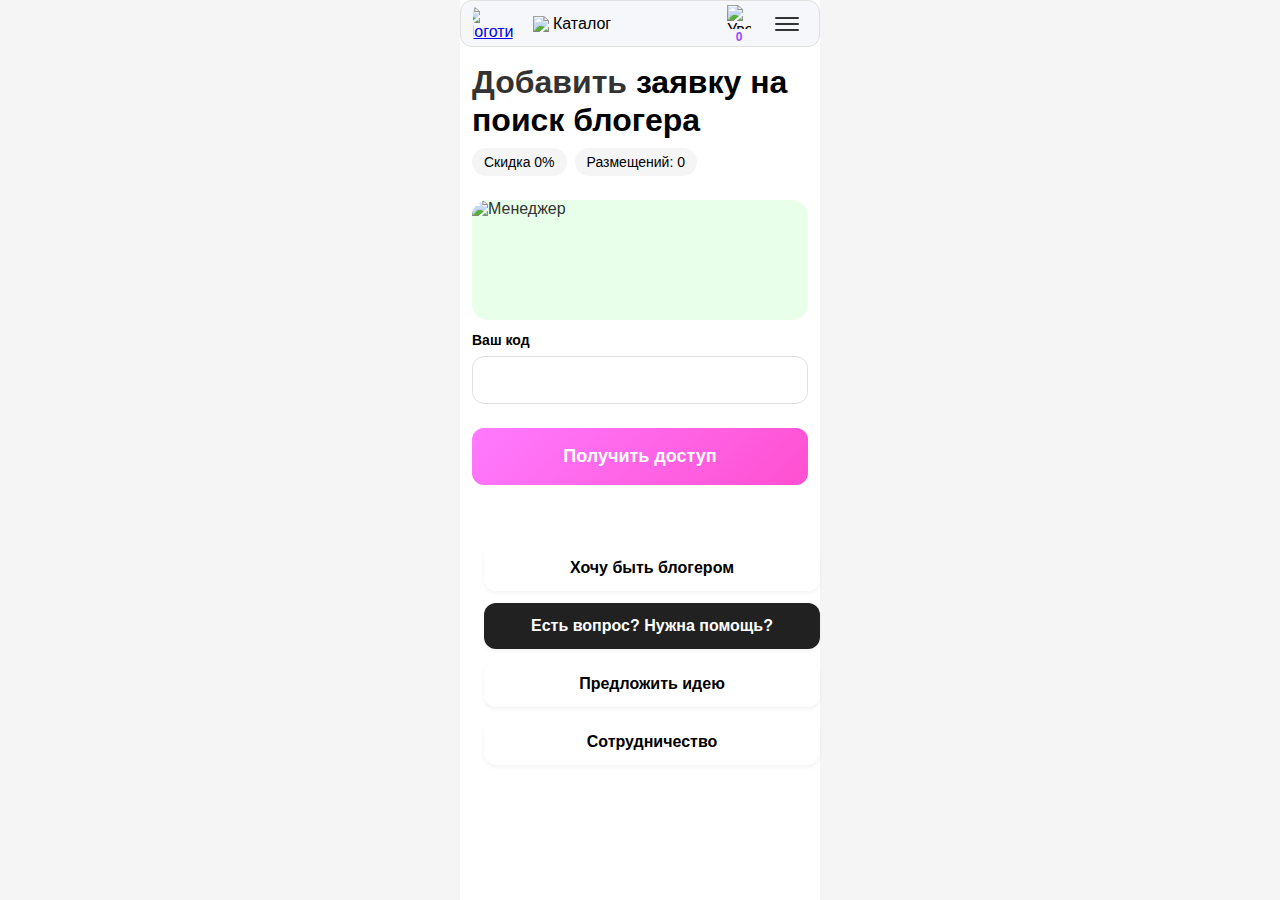
==== access.html @ f6ca553a "Add files via upload" ====
<!DOCTYPE html>
<html lang="ru">
<head>
    <meta charset="UTF-8">
    <meta name="viewport" content="width=device-width, initial-scale=1.0">
    <title>Получение кода доступа</title>
    <link rel="stylesheet" href="styles.css">
    <script src="https://telegram.org/js/telegram-web-app.js"></script>
</head>
<body>
    <div class="access-page">
        <!-- Верхняя панель -->
        <header class="header">
            <div class="logo-container">
                <div class="logo">
                    <a href="index.html">
                        <img src="assets/logo.png" alt="Логотип">
                    </a>
                </div>
                <div class="catalog-container">
                    <img src="assets/katalog.png" alt="Каталог" class="catalog-icon">
                    <span class="catalog-text">Каталог</span>
                </div>
            </div>
            <div class="header-actions">
                <button class="notification-btn">
                    <img src="assets/yved.png" alt="Уведомления">
                    <span class="notification-count">0</span>
                </button>
                <button class="menu-btn">
                    <div class="hamburger-menu">
                        <span></span>
                        <span></span>
                        <span></span>
                    </div>
                </button>
            </div>
        </header>

        <!-- Контент страницы -->
        <div class="access-content">
            <h1><span>Добавить</span> <span class="black-text">заявку на<br>поиск блогера</span></h1>
            <div class="stats">
                <span>Скидка 0%</span>
                <span>Размещений: 0</span>
            </div>

            <div class="manager-card">
                <img src="assets/men.png" alt="Менеджер" class="manager-photo">
                <a href="https://wikipedia.org" class="write-manager-btn">Написать менеджеру</a>
            </div>

            <div class="code-input-section">
                <label>Ваш код</label>
                <input type="text">
            </div>

            <button class="get-access-btn">Получить доступ</button>

            <div class="additional-links">
                <button class="blogger-btn">Хочу быть блогером</button>
                <button class="help-btn">Есть вопрос? Нужна помощь?</button>
                <button class="idea-btn">Предложить идею</button>
                <button class="cooperation-btn">Сотрудничество</button>
            </div>
        </div>
    </div>

    <script src="access.js"></script>
</body>
</html>
---- styles.css ----
:root {
    --primary-color: #9747FF;
    --secondary-color: #9747FF;
    --background-color: #F5F5F5;
    --card-background: #FFFFFF;
    --text-color: #333333;
    --border-radius: 12px;
}

* {
    margin: 0;
    padding: 0;
    box-sizing: border-box;
    font-family: 'Roboto', sans-serif;
}

body {
    background-color: var(--background-color);
    color: var(--text-color);
}

.app-container {
    max-width: 360px;
    margin: 0 auto;
    background-color: white;
    min-height: 100vh;
}

.header-title {
    font-size: 14px;
    color: #666;
    padding: 8px 12px;
}

/* Стили для верхней панели */
.header {
    display: flex;
    justify-content: space-between;
    align-items: center;
    padding: 8px 12px;
    width: 360px;
    height: 47px;
    background-color: #F5F7FA;
    border-radius: 12px;
    border: 1px solid #E0E0E0;
    margin-bottom: 16px;
}

.logo-container {
    display: flex;
    align-items: center;
}

.logo {
    width: 40px;
    height: 40px;
    border-radius: 8px;
    display: flex;
    align-items: center;
    justify-content: center;
    margin-right: 20px;
    overflow: hidden;
}

.logo img {
    width: 100%;
    height: 100%;
    object-fit: cover;
}

.catalog-container {
    display: flex;
    align-items: center;
    gap: 4px;
}

.catalog-icon {
    width: 16px;
    height: 16px;
}

.catalog-text {
    font-size: 16px;
    font-weight: normal;
    color: #000;
}

.header-actions {
    display: flex;
    align-items: center;
    gap: 8px;
}

.notification-btn, .menu-btn {
    background: none;
    border: none;
    padding: 8px;
    cursor: pointer;
    display: flex;
    align-items: center;
    justify-content: center;
    outline: none;
}

.notification-btn {
    position: relative;
    width: 40px;
    height: 40px;
    display: flex;
    flex-direction: column;
    align-items: center;
    justify-content: center;
    gap: 2px;
    outline: none;
}

.notification-btn img {
    width: 24px;
    height: 24px;
}

.notification-count {
    font-size: 12px;
    font-weight: 600;
    color: #9747FF;
    line-height: 1;
}

.menu-btn img {
    width: 24px;
    height: 24px;
}

.avatar {
    width: 40px;
    height: 40px;
    border-radius: 12px;
    overflow: hidden;
    border: 2px solid var(--primary-color);
    padding: 3px;
    box-sizing: border-box;
}

.avatar img {
    width: 100%;
    height: 100%;
    object-fit: cover;
    border-radius: 8px;
}

/* Информационные блоки */
.info-blocks {
    display: flex;
    gap: 8px;
    margin-bottom: 16px;
    padding: 0 12px;
    margin-top: 20px;
    overflow-x: auto;
    white-space: nowrap;
    scrollbar-width: none; /* Firefox */
    -ms-overflow-style: none; /* IE and Edge */
}

.info-blocks::-webkit-scrollbar {
    display: none; /* Chrome, Safari, Opera */
}

.info-block {
    border-radius: 24px;
    padding: 12px 8px;
    text-align: center;
    min-width: 100px;
    width: 100px;
    height: 104.05px;
    display: flex;
    align-items: center;
    justify-content: center;
    flex-shrink: 0;
    overflow: hidden;
}

.info-block:nth-child(1) {
    background-color: #F0C4FF;
}

.info-block:nth-child(2) {
    background-color: #C2FFCF;
}

.info-block:nth-child(3) {
    background-color: #6A7DFF;
    color: white;
}

.info-block:nth-child(4) {
    background-color: #FFDFA0;
}

.info-block-content {
    width: 100%;
    overflow: hidden;
}

.info-block h3 {
    font-size: 14px;
    font-weight: 700;
    line-height: 1.3;
    text-align: center;
    margin: 0;
    padding: 0;
    white-space: normal;
    overflow: hidden;
    text-overflow: ellipsis;
}

/* Кнопка добавления заявки */
.add-request {
    margin: 0 12px 16px;
    width: 336px;
    height: 140px;
    border-radius: 16px;
    background: #F5F5F5;
    overflow: hidden;
    position: relative;
    border: none;
    padding: 0;
    cursor: pointer;
    text-align: left;
    transition: transform 0.2s ease;
}

.add-request:hover {
    transform: scale(1.02);
}

.add-request:active {
    background: #E8E8E8;
}

.add-request-content {
    padding: 12px;
}

.add-request-content h1 {
    font-size: 32px;
    margin: 8px 0;
    font-weight: 550;
    line-height: 1.2;
}

.add-request-content h1 span {
    color: var(--primary-color);
}

.request-tabs {
    display: flex;
    flex-direction: column;
    gap: 12px;
    margin-top: 16px;
    position: relative;
    padding: 0;
}

.progress-steps {
    display: flex;
    justify-content: space-between;
    gap: 12px;
    margin-bottom: 16px;
}

.step-btn {
    flex: 1;
    padding: 8px;
    border: 1px solid #E0E0E0;
    border-radius: 12px;
    background: white;
    font-size: 14px;
    color: #000;
    cursor: pointer;
}

.step-btn:last-child {
    pointer-events: none;
    opacity: 0.5;
    cursor: not-allowed;
}

.step-btn.active {
    border: 2px solid var(--primary-color);
    padding: 7px;

    font-weight: 500;
}

.step-btn.completed {
    border: 2px solid var(--primary-color);
    padding: 7px;
    color: var(--primary-color);
    font-weight: 500;
}

.step-btn:hover {
    border-color: var(--primary-color);
    color: var(--primary-color);
}

.step-btn:active {
    transform: scale(0.98);
}

.progress-line {
    height: 4px;
    background: #F5F5F5;
    border-radius: 2px;
    overflow: hidden;
    margin-bottom: 24px;
}

.progress-fill {
    height: 100%;
    background: linear-gradient(90deg, #D67BFF 0%, #9747FF 100%);
    border-radius: 2px;
    transition: width 0.3s ease;
    width: 25%;
}

.request-stats {
    display: flex;
    gap: 8px;
    margin-bottom: 16px;
}

.request-stats span {
    font-size: 14px;
    color: #000;
    background: #F5F5F5;
    padding: 6px 12px;
    border-radius: 100px;
}

/* Удаляем старые стили */
.progress-image,
.tab-btn,
.progress-bar,
.progress {
    display: none;
}

/* Обновляем стили текста и кнопок */
.form-group label {
    display: block;
    font-size: 14px;
    color: #000;
    margin-bottom: 8px;
}

.marketplace-options {
    display: flex;
    gap: 8px;
    margin-bottom: 4px;
    width: 100%;
}

.marketplace-btn {
    flex: 1;
    padding: 16px;
    border: 1px solid #E0E0E0;
    border-radius: 12px;
    background: white;
    font-size: 16px;
    font-weight: 500;
    color: #000;
    cursor: pointer;
    transition: all 0.2s ease;
}

.marketplace-btn.active {
    background: rgba(151, 71, 255, 0.1);
    border: 1px solid var(--primary-color);
    color: var(--primary-color);
}

.marketplace-btn:focus {
    outline: none;
}

.marketplace-btn:active {
    transform: scale(0.98);
}

/* Убираем стандартные стили для кнопок */
button {
    appearance: none;
    -webkit-appearance: none;
    -moz-appearance: none;
    border: none;
    background: none;
    padding: 0;
    margin: 0;
    font: inherit;
    color: inherit;
    cursor: pointer;
}

.hint {
    font-size: 12px;
    color: #666;
    font-weight: 500;
}

.submit-btn {
    width: 100%;
    padding: 18px;
    background: linear-gradient(135deg, #FF7BFF 0%, #FF4FD0 100%);
    color: white;
    border: none;
    border-radius: 12px;
    font-size: 18px;
    font-weight: 600;
    margin-top: 32px;
    cursor: pointer;
}

.submit-btn:active {
    background: linear-gradient(135deg, #FF6AFF 0%, #FF3FC0 100%);
}

/* Разделы */
.sections {
    margin: 0 12px 24px;
}

.section-row {
    display: flex;
    gap: 16px;
    margin-bottom: 16px;
}

.section-item {
    flex: 1;
    background-color: var(--card-background);
    border-radius: var(--border-radius);
    padding: 16px;
    position: relative;
    height: 123px;
    width: 160px;
    box-shadow: 0 2px 4px rgba(0,0,0,0.05);
}

.section-item h3 {
    font-size: 20px;
    margin-bottom: 8px;
}

.count {
    font-size: 24px;
    font-weight: 700;
    color: #AAAAAA;
}

.section-icon {
    position: absolute;
    bottom: 12px;
    right: 12px;
}

.section-icon img {
    width: 32px;
    height: 32px;
}

/* Дополнительные кнопки */
.additional-buttons {
    display: flex;
    flex-direction: column;
    gap: 12px;
    margin: 40px 0;
    padding: 0 12px;
}

.additional-buttons button {
    width: 100%;
    padding: 14px;
    border: none;
    border-radius: 12px;
    font-size: 16px;
    font-weight: 600;
    cursor: pointer;
    text-align: center;
    background: white;
    box-shadow: 0 2px 4px rgba(0,0,0,0.05);
}

.help-btn {
    background-color: #212121 !important;
    color: white !important;
}

.blogger-btn, .idea-btn, .cooperation-btn {
    background-color: var(--card-background);
}

.hamburger-menu {
    display: flex;
    flex-direction: column;
    width: 24px;
    height: 14px;
    justify-content: center;
    gap: 4px;
}

.hamburger-menu span {
    display: block;
    height: 2px;
    width: 100%;
    background-color: #333;
    border-radius: 2px;
}

.access-page {
    max-width: 360px;
    margin: 0 auto;
    background: white;
    min-height: 100vh;
}

.access-content {
    padding: 0 12px;
}

.access-content h1 {
    font-size: 32px;
    margin-bottom: 8px;
    font-weight: 550;
    line-height: 1.2;
}

/* Остальной текст заголовка */
.access-content h1 .black-text {
    color: #000;
    font-weight: 550;
}

.access-content h1 + p {
    font-size: 24px;
    color: #000;
    margin-bottom: 16px;
    font-weight: 400;
}

.stats {
    display: flex;
    gap: 8px;
    margin-bottom: 24px;
}

.stats span {
    font-size: 14px;
    color: #000;
    background: #F5F5F5;
    padding: 6px 12px;
    border-radius: 100px;
    font-weight: 450;
}

.manager-card {
    background: #E8FFE9;
    border-radius: 16px;
    padding: 0;
    margin-bottom: 12px;
    position: relative;
    min-height: 120px;
    overflow: hidden;
}

.manager-photo {
    width: 100%;
    height: auto;
    display: block;
}

.write-manager-btn {
    position: absolute;
    bottom: 0;
    left: 0;
    width: 100%;
    background: transparent;
    border: none;
    padding: 30px;
    cursor: pointer;
    color: transparent;
    font-size: 20px;
    font-weight: 400;
    text-decoration: none;
    text-align: center;
    display: block;
}

.code-input-section {
    margin-bottom: 24px;
}

.code-input-section label {
    display: block;
    margin-bottom: 8px;
    color: #000;
    font-size: 14px;
    font-weight: 600;
}

.code-input-section input {
    width: 100%;
    padding: 14px;
    border: 1px solid #E0E0E0;
    border-radius: 12px;
    font-size: 16px;
    font-weight: 400;
    background: white;
}

.code-input-section input::placeholder {
    color: transparent;
}

.get-access-btn {
    width: 100%;
    padding: 18px;
    background: linear-gradient(135deg, #FF7BFF 0%, #FF4FD0 100%);
    color: white;
    border: none;
    border-radius: 12px;
    font-size: 18px;
    margin-bottom: 60px;
    font-weight: 600;
}

.get-access-btn:active {
    background: linear-gradient(135deg, #FF6AFF 0%, #FF3FC0 100%);
}

.additional-links {
    display: flex;
    flex-direction: column;
    gap: 12px;
    margin: 0 12px;
    width: 336px;
    box-sizing: border-box;
    margin-bottom: 40px;
}

.additional-links button {
    width: 100%;
    padding: 14px;
    border: none;
    border-radius: 12px;
    font-size: 16px;
    font-weight: 600;
    cursor: pointer;
    text-align: center;
    background: white;
    box-shadow: 0 2px 4px rgba(0,0,0,0.05);
}

/* Добавляем новые стили для страницы создания магазина */
.create-store-content {
    padding: 0 12px;
}

.create-store-content h1 {
    font-size: 32px;
    margin-bottom: 32px;
    font-weight: 550;
    line-height: 1.2;
}

.purple-text {
    color: var(--primary-color);
}

.store-form {
    margin-bottom: 40px;
}

.form-group {
    margin-bottom: 16px;
}

.form-group input {
    padding: 12px;
    border: 1px solid #E0E0E0;
    border-radius: 8px;
    font-size: 14px;
}

.form-group input::placeholder {
    color: #999;
}

.requirements-hint {
    background: #FFF9E5;
    border-radius: 12px;
    padding: 16px;
    margin: 16px 0;
}

.requirements-hint h3 {
    font-size: 16px;
    color: #000;
    margin-bottom: 8px;
}

.requirements-hint p {
    font-size: 14px;
    color: #666;
}

.social-networks {
    margin-top: 24px;
}

.social-networks h2 {
    font-size: 18px;
    color: #000;
    margin-bottom: 16px;
}

.input-with-hint {
    position: relative;
    margin-bottom: 8px;
}

.input-with-hint input {
    padding-right: 80px;
}

.input-hint {
    position: absolute;
    right: 12px;
    top: 50%;
    transform: translateY(-50%);
    color: #999;
    font-size: 12px;
}

.upload-btn {
    width: 100%;

    border: 2px dashed #E0E0E0;
    border-radius: 12px;
    display: flex;
    flex-direction: column;
    align-items: center;
    justify-content: center;
    gap: 8px;
    background: #F5F7FA;
    cursor: pointer;
    padding: 16px;
    transition: all 0.3s ease;
}

.upload-btn:hover {
    border-color: var(--primary-color);
    background: #F0F2F5;
}

.upload-btn img {
    max-width: 100%;
    height: 300px;
    object-fit: contain;
    border-radius: 8px;
}

.upload-btn span {
    font-size: 14px;
    color: #666;
    text-align: center;
}

.upload-btn .file-size {
    font-size: 12px;
    color: #999;
}

.form-group select {
    width: 100%;
    padding: 14px;
    border: 1px solid #E0E0E0;
    border-radius: 12px;
    font-size: 16px;
    background: white;
    appearance: none; /* Убираем стандартную стрелку */
    background-image: url('assets/arrow-down.png'); /* Добавляем свою стрелку */
    background-repeat: no-repeat;
    background-position: right 16px center;
    background-size: 16px;
    cursor: pointer;
    font-weight: 500;
}

/* Стили для опций в селекте */
.form-group select option {
    padding: 14px;
    font-size: 16px;
    font-weight: 500;
}

/* Убираем обводку при фокусе */
.form-group select:focus {
    outline: none;
    border-color: var(--primary-color);
}

/* Стили для плейсхолдера */
.form-group select option[value=""] {
    color: #666;
}

/* Стили для карточки добавления заявки */
.add-request-text {
    padding: 24px 0 24px 24px;
}

.add-request-text h2 {
    font-size: 32px;
    color: var(--primary-color);
    margin: 0;
    font-weight: 600;
    line-height: 1;
}

.add-request-text p {
    font-size: 24px;
    color: #000;
    margin: 4px 0 16px 0;
    font-weight: 600;
    line-height: 1;
}

.add-request-stats {
    display: flex;
    gap: 12px;
    flex-direction: row;
    white-space: nowrap;
}

.add-request-stats span {
    font-size: 14px;
    color: #000;
    background: white;
    padding: 8px 16px;
    border-radius: 100px;
    font-weight: 600;
    display: inline-block;
}

.add-request-plus {
    width: 140px;
    height: 140px;
    position: absolute;
    right: -25px;
    top: 0;
    transform: rotate(10deg);
    object-fit: contain;
}

/* Стили для чекбокса */
.checkbox-wrapper {
    display: flex;
    align-items: center;
    gap: 8px;
    margin-top: 8px;
}

.checkbox-wrapper input[type="checkbox"] {
    width: 16px;
    height: 16px;
    margin: 0;
    border: 1px solid #E0E0E0;
    border-radius: 4px;
    cursor: pointer;
    flex-shrink: 0;
}

.checkbox-wrapper input[type="checkbox"]:checked {
    background-color: #9747FF;
    border-color: #9747FF;
}

.checkbox-wrapper input[type="checkbox"]:checked::after {
    content: '';
    position: absolute;
    left: 5px;
    top: 2px;
    width: 4px;
    height: 8px;
    border: solid white;
    border-width: 0 2px 2px 0;
    transform: rotate(45deg);
}

.checkbox-label {
    font-size: 12px;
    color: #666666;
    cursor: pointer;
    user-select: none;
}

.upload-container {
    width: 100%;
    margin-bottom: 20px;
}

.upload-container.drag-over {
    border: 2px dashed #6B4EE6;
    background-color: rgba(107, 78, 230, 0.1);
}

.image-preview {
    display: flex;
    flex-wrap: wrap;
    gap: 10px;
    margin-top: 15px;
}

.preview-item {
    position: relative;
    width: 100px;
    height: 100px;
    border-radius: 8px;
    overflow: hidden;
}

.preview-item img {
    width: 100%;
    height: 100%;
    object-fit: cover;
}

.delete-image {
    position: absolute;
    top: 5px;
    right: 5px;
    width: 20px;
    height: 20px;
    border-radius: 50%;
    background: rgba(255, 255, 255, 0.9);
    border: none;
    cursor: pointer;
    display: flex;
    align-items: center;
    justify-content: center;
    font-size: 16px;
    color: #FF0000;
}

.delete-image:hover {
    background: #FF0000;
    color: white;
}

/* Стили для формы социальных сетей */
.social-networks-form {
    margin-top: 24px;
}

.social-input {
    width: 100%;
    padding: 16px;
    border: 1px solid #E0E0E0;
    border-radius: 12px;
    font-size: 16px;
    color: #000;
    background: white;
}

.social-input::placeholder {
    color: #000;
}

.social-input::placeholder {
    background: linear-gradient(90deg, 
        #000 0%,
        #000 var(--text-end),
        #666 var(--text-end),
        #666 100%
    );
    -webkit-background-clip: text;
    -webkit-text-fill-color: transparent;
}

.input-hint {
    position: absolute;
    right: 48px;
    top: 50%;
    transform: translateY(-50%);
    color: #666;
    font-size: 16px;
    pointer-events: none;
}

/* Обновляем стили для подсказки требований */
.requirements-hint {
    background: #FFF9E5;
    border-radius: 12px;
    padding: 16px;
    margin: 24px 0;
}

.requirements-hint h3 {
    font-size: 16px;
    font-weight: 600;
    color: #000;
    margin-bottom: 8px;
}

.requirements-hint p {
    font-size: 14px;
    color: #666;
    margin: 0;
}

/* Стили для группы социальных сетей */
.social-input-group {
    position: relative;
    margin-bottom: 16px;
}

.social-input {
    width: 100%;
    padding: 16px;
    border: 1px solid #E0E0E0;
    border-radius: 12px;
    font-size: 16px;
    color: transparent;
    background: white;
}

.social-name {
    position: absolute;
    left: 16px;
    top: 50%;
    transform: translateY(-50%);
    color: #000;
    font-size: 16px;
    pointer-events: none;
}

.hint-text {
    position: absolute;
    left: 120px;
    top: 50%;
    transform: translateY(-50%);
    color: #666;
    font-size: 16px;
    pointer-events: none;
}

.toggle-arrow {
    position: absolute;
    right: 16px;
    top: 50%;
    transform: translateY(-50%);
    color: #666;
    font-size: 12px;
    cursor: pointer;
}

/* Стили для группы статистики */
.stats-group {
    margin-bottom: 16px;
}

.stats-group label {
    font-size: 12px;
    color: #666;
    margin-top: 4px;
    display: block;
}

.stats-group label:first-child {
    font-size: 14px;
    color: #000;
    margin-bottom: 8px;
}

.stats-input {
    width: 100%;
    padding: 12px;
    border: 1px solid #E0E0E0;
    border-radius: 12px;
    font-size: 16px;
    background: white;
    margin-bottom: 8px;
}

.stats-hint {
    font-size: 12px;
    color: #666;
    margin-top: 4px;
}

.stats-text {
    font-size: 12px;
    color: #666;
    margin-left: 6px;
}

.stats-checkbox {
    -webkit-appearance: none;
    appearance: none;
    width: 14px;
    height: 14px;
    border: 1px solid #E0E0E0;
    border-radius: 2px;
    margin: 0;
    cursor: pointer;
}

.stats-checkbox:checked {
    background-image: url("data:image/svg+xml,%3Csvg width='10' height='8' viewBox='0 0 10 8' fill='none' xmlns='http://www.w3.org/2000/svg'%3E%3Cpath d='M1 3.5L4 6.5L9 1.5' stroke='black' stroke-width='1.5'/%3E%3C/svg%3E");
    background-repeat: no-repeat;
    background-position: center;
}

.stats-text {
    font-size: 12px;
    color: #666;
    margin-left: 4px;
    vertical-align: middle;
}

.stats-checkbox:hover {
    border-color: #666;
}

/* Стили для секции вознаграждения */
.reward-section {
    margin-top: 32px;
    margin-bottom: 24px;
}

.reward-section h2 {
    font-size: 24px;
    color: #000;
    font-weight: 600;
    margin-bottom: 16px;
}

.reward-input,
.condition-input,
.amount-input {
    width: 100%;
    padding: 16px;
    border: 1px solid #E0E0E0;
    border-radius: 12px;
    font-size: 16px;
    background: white;
    margin-bottom: 8px;
}

.reward-hint {
    font-size: 12px;
    color: #666;
    display: block;
    margin-bottom: 24px;
}

.toggle-buttons {
    display: flex;
    gap: 8px;
    margin-bottom: 8px;
}

.toggle-btn {
    flex: 1;
    padding: 12px;
    border: 1px solid #E0E0E0;
    border-radius: 12px;
    background: white;
    font-size: 16px;
    color: #000;
    cursor: pointer;
    transition: all 0.2s ease;
}

.toggle-btn.active {
    background: var(--primary-color);
    color: white;
    border-color: var(--primary-color);
}

.what-is-it {
    font-size: 12px;
    color: #666;
    text-decoration: none;
    display: block;
    margin-bottom: 24px;
}

.what-is-it:hover {
    text-decoration: underline;
}

/* Обновляем стили для фокуса на инпутах */
.reward-input:focus,
.condition-input:focus,
.amount-input:focus {
    border-color: var(--primary-color);
    outline: none;
}

/* Активное состояние для Instagram */
.instagram-input {
    border-color: var(--primary-color);
}

/* Стили для всех инпутов при фокусе */
.social-input:focus,
.stats-input:focus {
    border-color: var(--primary-color);
    outline: none;
}

/* Стили для группы статистики */
.stats-input-group {
    display: flex;
    align-items: center;
    gap: 8px;
}

.stats-input-wrapper {
    flex: 1;
}

.stats-input {
    width: 100%;
    padding: 12px;
    border: 1px solid #E0E0E0;
    border-radius: 12px;
    font-size: 16px;
    background: white;
    margin-bottom: 8px;
}

.stats-hint {
    display: flex;
    align-items: center;
    gap: 6px;
    font-size: 12px;
    color: #666;
    cursor: pointer;
    user-select: none;
    white-space: nowrap;
}

/* Стили для чекбокса */
.stats-checkbox {
    -webkit-appearance: none;
    appearance: none;
    width: 14px;
    height: 14px;
    border: 1px solid #E0E0E0;
    border-radius: 2px;
    margin: 0;
    cursor: pointer;
}

.stats-checkbox:checked {
    background-color: white;
    border-color: #E0E0E0;
}

.stats-checkbox:checked::after {
    content: '';
    position: absolute;
    width: 8px;
    height: 5px;
    border-left: 1.5px solid #000;
    border-bottom: 1.5px solid #000;
    left: 50%;
    top: 45%;
    transform: translate(-50%, -50%) rotate(-45deg);
}

.stats-checkbox:hover {
    border-color: #666;
}

.unimportant {
    display: flex;
    align-items: center;
    gap: 8px;
    font-size: 12px;
    color: #666;
    margin-top: 8px;
}

.unimportant input[type="checkbox"] {
    width: 16px;
    height: 16px;
    margin: 0;
    cursor: pointer;
}

.section-link {
    text-decoration: none;
    color: inherit;
    display: block;
    flex: 1;
}

.back-link {
    display: flex;
    align-items: center;
    gap: 8px;
    color: #666;
    text-decoration: none;
    font-size: 14px;
    margin: 16px 0;
    cursor: pointer;
    border: none;
    background: none;
    padding: 0;
    font-weight: 450;
}

.back-link::before {
    content: '';
    display: inline-block;
    width: 16px;
    height: 16px;
    background-image: url('assets/back.png');
    background-size: contain;
    background-repeat: no-repeat;
    margin-right: 4px;
}

.back-link:hover {
    color: var(--primary-color);
}

.back-link:active {
    opacity: 0.8;
}

/* Обновляем отступы контента */
.add-request-content,
.requirements-content,
.tz-content {
    padding: 12px;
    max-width: 360px;
    width: 100%;
    box-sizing: border-box;
}

/* Обновляем стили для заголовка и прогресс-бара */
.progress-steps {
    margin-top: 16px;
}

h1 {
    margin-top: 8px;
    margin-bottom: 16px;
}

button {
    appearance: auto;
    text-rendering: auto;
    color: buttontext;
    letter-spacing: normal;
    word-spacing: normal;
    line-height: normal;
    text-transform: none;
    text-indent: 0px;
    text-shadow: none;
    text-align: center;
    cursor: default;
    background-color: buttonface;
}

.store-info {
    margin-top: 4px;
    font-size: 12px;
    color: #666;
}

.store-name {
    display: block;
    white-space: nowrap;
    overflow: hidden;
    text-overflow: ellipsis;
    max-width: 100%;
}

.section-icon img {
    width: 24px;
    height: 24px;
    object-fit: cover;
    border-radius: 4px;
}
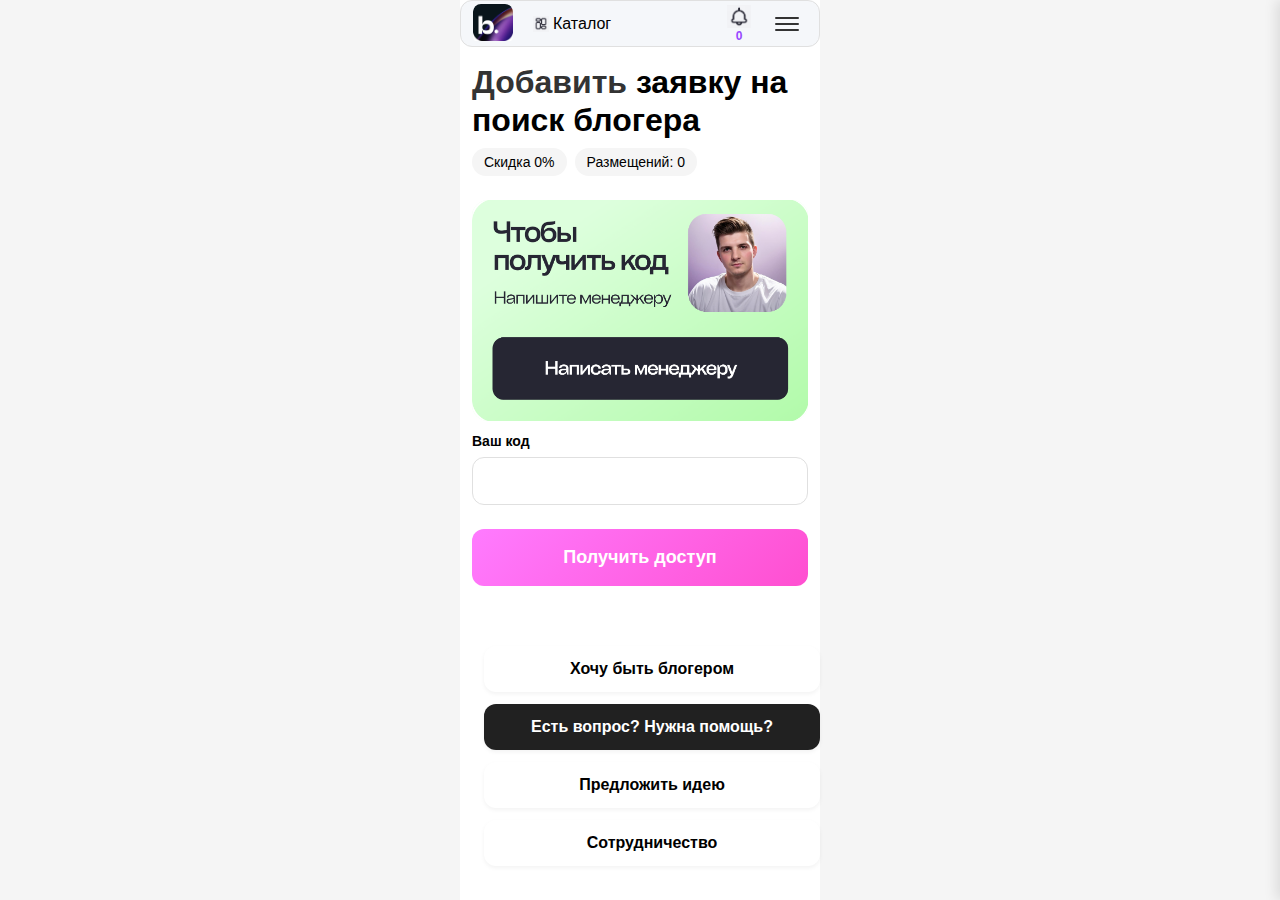
==== commit 18b2f8cd: "Update access.html" ====
--- a/access.html
+++ b/access.html
@@ -66,6 +66,24 @@
         </div>
     </div>
 
+    <div class="menu-drawer">
+        <div class="menu-drawer-header">
+            <button class="menu-close-btn">✕</button>
+        </div>
+        <div class="menu-list">
+            <button class="menu-item">Заявки</button>
+            <button class="menu-item">В работе</button>
+            <button class="menu-item">Отзывы</button>
+            <button class="menu-item">Магазин</button>
+            <button class="menu-item expandable">О нас</button>
+            <div class="submenu">
+                <button class="submenu-item">Команда</button>
+                <button class="submenu-item">Путь</button>
+            </div>
+        </div>
+    </div>
+
     <script src="access.js"></script>
+    <script src="menu.js"></script>
 </body>
-</html> +</html> 
--- a/styles.css
+++ b/styles.css
@@ -167,8 +167,6 @@
 
 .info-block {
     border-radius: 24px;
-    padding: 12px 8px;
-    text-align: center;
     min-width: 100px;
     width: 100px;
     height: 104.05px;
@@ -177,28 +175,29 @@
     justify-content: center;
     flex-shrink: 0;
     overflow: hidden;
-}
-
-.info-block:nth-child(1) {
-    background-color: #F0C4FF;
-}
-
-.info-block:nth-child(2) {
-    background-color: #C2FFCF;
-}
-
-.info-block:nth-child(3) {
-    background-color: #6A7DFF;
-    color: white;
-}
-
+    padding: 0;
+    background: transparent;
+}
+
+.info-block-content {
+    width: 100%;
+    height: 100%;
+    overflow: hidden;
+}
+
+.info-block-image {
+    width: 100%;
+    height: 100%;
+    object-fit: cover;
+    border-radius: 24px;
+}
+
+/* Удаляем старые стили для info-block */
+.info-block:nth-child(1),
+.info-block:nth-child(2),
+.info-block:nth-child(3),
 .info-block:nth-child(4) {
-    background-color: #FFDFA0;
-}
-
-.info-block-content {
-    width: 100%;
-    overflow: hidden;
+    background-color: transparent;
 }
 
 .info-block h3 {
@@ -438,13 +437,13 @@
 
 .section-item {
     flex: 1;
-    background-color: var(--card-background);
+    background: #F5F5F5;
     border-radius: var(--border-radius);
     padding: 16px;
     position: relative;
     height: 123px;
     width: 160px;
-    box-shadow: 0 2px 4px rgba(0,0,0,0.05);
+    box-shadow: none;
 }
 
 .section-item h3 {
@@ -462,11 +461,18 @@
     position: absolute;
     bottom: 12px;
     right: 12px;
-}
-
-.section-icon img {
     width: 32px;
     height: 32px;
+    background: white;
+    border-radius: 8px;
+    display: flex;
+    align-items: center;
+    justify-content: center;
+}
+
+.section-icon img {
+    width: 24px;
+    height: 24px;
 }
 
 /* Дополнительные кнопки */
@@ -857,10 +863,11 @@
     width: 140px;
     height: 140px;
     position: absolute;
-    right: -25px;
+    right: -20px;
     top: 0;
-    transform: rotate(10deg);
+    transform: rotate(-5deg);
     object-fit: contain;
+    z-index: 1;
 }
 
 /* Стили для чекбокса */
@@ -1397,4 +1404,98 @@
     height: 24px;
     object-fit: cover;
     border-radius: 4px;
-}+}
+
+/* Стили для выпадающего меню */
+.menu-drawer {
+    position: fixed;
+    top: 0;
+    right: 0;
+    width: 280px;
+    height: 100vh;
+    background: white;
+    z-index: 1000;
+    padding: 24px 16px;
+    transform: translateX(100%);
+    transition: transform 0.3s ease;
+    box-shadow: -4px 0 12px rgba(0, 0, 0, 0.1);
+}
+
+.menu-drawer.open {
+    transform: translateX(0);
+}
+
+.menu-drawer-header {
+    display: flex;
+    justify-content: flex-end;
+    margin-bottom: 32px;
+}
+
+.menu-close-btn {
+    width: 32px;
+    height: 32px;
+    padding: 0;
+    background: none;
+    border: none;
+    cursor: pointer;
+    font-size: 24px;
+    color: #666;
+}
+
+.menu-list {
+    display: flex;
+    flex-direction: column;
+    gap: 12px;
+}
+
+.menu-item {
+    padding: 16px;
+    border-radius: 12px;
+    background: white;
+    border: 1px solid #F5F5F5;
+    font-size: 16px;
+    font-weight: 500;
+    color: #000;
+    text-align: left;
+    display: flex;
+    justify-content: space-between;
+    align-items: center;
+    transition: all 0.2s ease;
+}
+
+.menu-item:hover {
+    background: #F5F5F5;
+}
+
+.menu-item.expandable::after {
+    content: '+';
+    font-size: 20px;
+    color: #666;
+}
+
+.menu-item.expanded {
+    border-color: var(--primary-color);
+}
+
+.menu-item.expanded::after {
+    content: '-';
+}
+
+.submenu {
+    display: none;
+    padding: 8px 0 0 16px;
+}
+
+.submenu.open {
+    display: block;
+}
+
+.submenu-item {
+    padding: 8px 12px;
+    font-size: 14px;
+    color: #666;
+    background: none;
+    border: none;
+    text-align: left;
+    width: 100%;
+}
